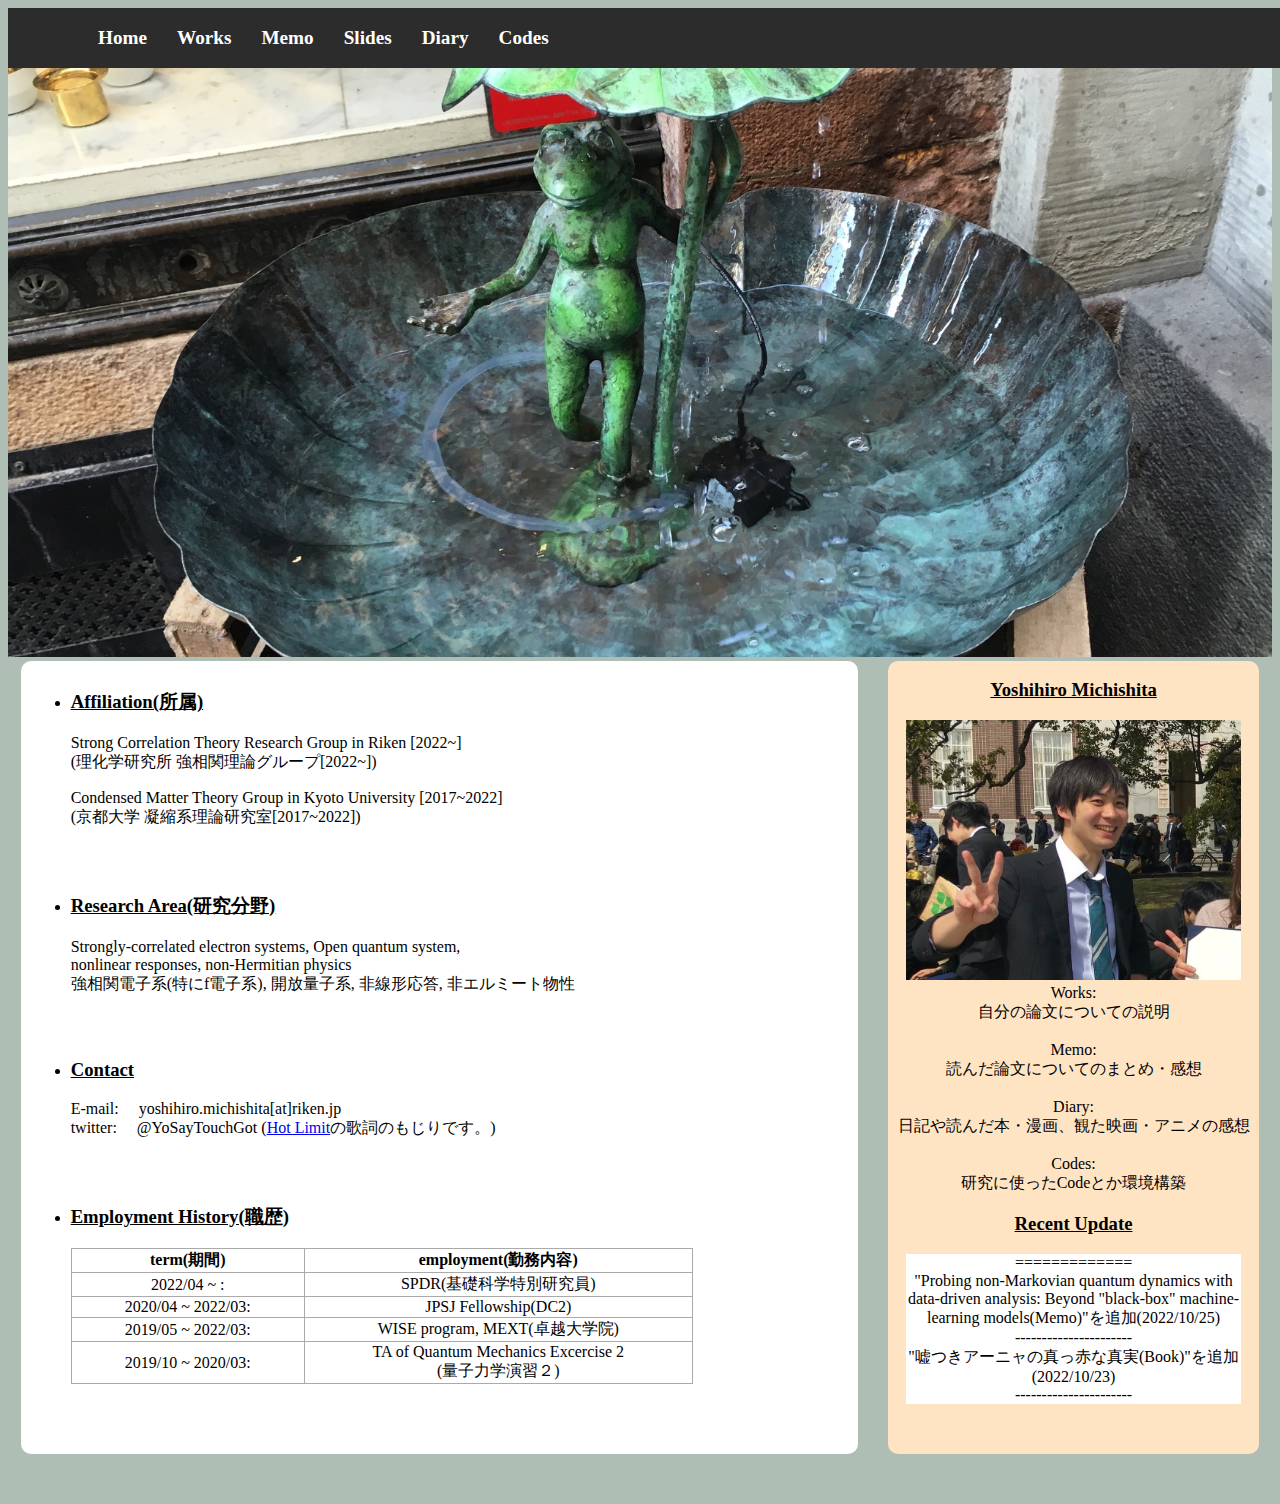
==== index.html @ 64fb928a "google tag" ====
<!DOCTYPE html>
<html lang="ja">
    <head>
        <!-- Google tag (gtag.js) -->
        <script async src="https://www.googletagmanager.com/gtag/js?id=G-P7GZWQ7PST"></script>
        <script>
        window.dataLayer = window.dataLayer || [];
        function gtag(){dataLayer.push(arguments);}
        gtag('js', new Date());

        gtag('config', 'G-P7GZWQ7PST');
        </script>
        <meta charset="UTF-8">
        <!--<link rel="stylesheet" href="css/reset.css">-->
        <link rel="stylesheet" href="css/style.css">
        <title>YoshihiroMichishita's Page</title>
    </head>
    <body>
        <header>
            <nav class="gnav">
                <ul>
                    <li><a href="index.html">Home</a></li>
                    <li><a href="works.html">Works</a></li>
                    <li><a href="https://github.com/YoshihiroMichishita/YoshihiroMichishita.github.io/issues?q=is%3Aissue+is%3Aopen+label%3A%22memo%22">Memo</a></li>
                    <li><a href="https://github.com/YoshihiroMichishita/YoshihiroMichishita.github.io/issues?q=is%3Aissue+is%3Aopen+label%3Aslide">Slides</a></li>
                    <li><a href="https://github.com/YoshihiroMichishita/YoshihiroMichishita.github.io/issues?q=is%3Aissue+is%3Aopen+label%3A%22diary%22+">Diary</a></li>
                    <li><a href="photo.html">Codes</a></li>
                </ul>
            </nav>
        </header>
        <div class="head"><img src="image/header2.JPG" width="100%" alt="ストックホルムのカエル"></div>
        <div class="box">
            
            <main>
                <ul>
                    <section>
                        <li style="text-decoration:underline"><h3>Affiliation(所属)</h3></li>
                        <p>Strong Correlation Theory Research Group in Riken [2022~]<br>(理化学研究所 強相関理論グループ[2022~])</p>
                        <p>Condensed Matter Theory Group in Kyoto University [2017~2022]<br>(京都大学 凝縮系理論研究室[2017~2022])</p>
                    </section>
                    <section>
                        <li class="topic"><h3>Research Area(研究分野)</h3></li>
                        <p>Strongly-correlated electron systems, Open quantum system,<br> nonlinear responses, non-Hermitian physics<br>強相関電子系(特にf電子系), 開放量子系, 非線形応答, 非エルミート物性</p>
                    </section>
                    <section>
                        <li class="topic"><h3>Contact</h3></li>
                        <p>E-mail:<span style="margin-left:20px;"></span>yoshihiro.michishita[at]riken.jp<br> twitter:<span style="margin-left:20px;"></span>@YoSayTouchGot (<a href="https://www.youtube.com/watch?v=vBmU5v2EyxM">Hot Limit</a>の歌詞のもじりです。)</p>
                    </section>
                    <section>
                        <li class="topic" class="topic"><h3>Employment History(職歴)</h3></li>
                        <table>
                            <thead>
                                <tr><th class="left1">term(期間)</th><th class="center">employment(勤務内容)</th></tr>
                            </thead>
                            <tbody>
                                <tr><td class="left1">2022/04 ~ :</td><td class="center">SPDR(基礎科学特別研究員)</td></tr>
                                <tr><td class="left1">2020/04 ~ 2022/03:</td><td class="center">JPSJ Fellowship(DC2)</td></tr>
                                <tr><td class="left1">2019/05 ~ 2022/03:</td><td class="center">WISE program, MEXT(卓越大学院)</td></tr>
                                <tr><td class="left1">2019/10 ~ 2020/03:</td><td class="center">TA of Quantum Mechanics Excercise 2<br>(量子力学演習２)</td></tr>
                            </tbody>
                        </table>
                    </section>
                </ul>
            </main>
            <aside>
                <h3 style="text-decoration:underline">Yoshihiro Michishita </h3>
                <img src="image/myself.JPG" width="90%" alt="顔写真(2017)"><br>
                Works:<br>自分の論文についての説明<br><br>
                Memo:<br> 読んだ論文についてのまとめ・感想<br><br>
                Diary:<br> 日記や読んだ本・漫画、観た映画・アニメの感想<br><br>
                Codes:<br>研究に使ったCodeとか環境構築
                <h3 style="text-decoration:underline">Recent Update </h3>
                <div class="scroll-box">
                    =============<br>
                    "Probing non-Markovian quantum dynamics with data-driven analysis: Beyond "black-box" machine-learning models(Memo)"を追加(2022/10/25)<br>
                    ----------------------<br>
                    "嘘つきアーニャの真っ赤な真実(Book)"を追加(2022/10/23)<br>
                    ----------------------<br>
                    "On the difficulty of training Recurrent Neural Network(Memo)"を追加(2022/10/13)<br>
                    ----------------------<br>
                    "春にして君を離れ(Book)"を追加(2022/09/23)<br>
                    ----------------------<br>
                    "家族八景(Book)"&"モナドの領域(Book)"を追加(2022/09/18)<br>
                    ----------------------<br>
                    LinuxPCのSetupGuideを追加(2022/09/06)<br>
                    ----------------------<br>
                    juliaの非線形のコードをを更新(2022/08/24)<br>
                    ----------------------<br>
                    "継ぐのは誰か？(Book)"を追加(2022/08/14)<br>
                    ----------------------<br>
                    "Entanglement and the foundations of statistical mechanics(Memo)"を追加(2022/08/08)<br>
                    ----------------------<br>
                    "Canonical Typicality(Memo)"を追加(2022/08/04)<br>
                    ----------------------<br>
                    "Thermal Pure Quantum States at Finite Temperature(Memo)"を追加(2022/07/28)<br>
                    ----------------------<br>
                    「旅のラゴス(本)」の感想を追加(2022/07/22)<br>
                    ----------------------<br> 
                    中央大のセミナーのスライド及び昔のランチセミナーのスライドを追加(2022/07/10)<br>
                    ----------------------<br>
                    Black Hawk Down(Movie)の感想を追加(2022/07/10)
                </div>   
                
            </aside>
        </div>
    </body>
</html>
---- css/style.css ----
body {
    /*background-color: #ffffff;*/
    background-color: #aebeb5;
    font-family: 'Meiryo', 'Hiragino Sans';
}
h1 {
    border-bottom: 3px solid #bbf1ef;
    box-sizing: border-box;
    padding: 1% 0;
    margin: 3% auto;
    width: 90%;
    text-align: center;
}

header{
    text-align: center;
    width: 100%;
    position: fixed;
    padding: 0px 20px;
    justify-content: space-between;
    background-color: rgb(44, 44, 44);
}
header nav ul{
    
    display: flex;
    /*flex-wrap: wrap;*/
    align-items: center;
    list-style: none;
    font-size: larger;
    font-weight: bold;
    text-align: center;
}
header nav ul li{
    
    margin-left: 30px;
}
header a {
    text-decoration: none;
    color: #ffffff;
}
#container {
    padding-top: 600px;
}


li.topic{
    text-decoration:underline;
    padding-top: 30px;
    /*
    background-color: rgb(105, 168, 226);
    color: #ffffff;
    padding: 0 8px;
    display: block;
    width: 35%;
    text-align: center;*/
}

table{
    width: 80%;
    border-collapse:separate;
    border-spacing: 0;
}
  
th{
    /*width: 30%;*/
    border-left:solid 1px #aaaaaa;
    border-top:solid 1px #aaaaaa;
    border-bottom:solid 1px #aaaaaa;
}
th.left1{
    width: 30%;
}
th.center{
    width: 50%;
}
th:last-child{
    /*width: 30%;*/
    border-right:solid 1px #aaaaaa;
}

td.left1{
    width: 30%;
    border-left:solid 1px #aaaaaa;
    border-bottom:solid 1px #aaaaaa;
    text-align: center;
    
}
td.center{
    width: 50%;
    border-left:solid 1px #aaaaaa;
    border-right:solid 1px #aaaaaa;
    border-bottom:solid 1px #aaaaaa;
    text-align: center;
}
details {
    width: 80%;
    align-content: center;
    margin-left: 10px;
    padding: 10px;
}
summary {
    list-style-image: url("../image/amuro3.png");
    font-family: 'Lato', 'Meiryo';
    font-size: larger;
    font-weight: bold;
    /*
    border-bottom: solid 3px #aaaaaa;
    border-right: solid 3px #aaaaaa;
    border-left: solid 3px #aaaaaa;*/
    border:solid 3px #aaaaaa;
    border-radius: 5px;
    margin-top: 20px;
    padding: 10px;
    text-align: center;
}
summary::-webkit-details-marker {
    background: url("../image/amuro3.png") no-repeat center/6px;
    color: transparent;
}
div.head {
    overflow: hidden;
}
div.box {
    
    width: 98%;
    margin: 0 auto 50px;
    display: flex;
    justify-content: space-between;
}
main {
    flex-basis: 66%;
    background-color: #ffffff;
    padding: 10px;
    border-radius: 10px;
}
aside {
    flex-basis: 30%;
    background-color: bisque;
    text-align: center;
    align-content: center;
    border-radius: 10px;
}
.scroll-box {
    width: 90%;
    height: 150px;
    margin: 0 auto 50px;
    overflow: scroll;
    background: #ffffff;
}
/*
summary {
    padding-left: 1px 0 2px 23px;
    background: transparent url("../image/amuro.png") no-repeat left 0.1em;
}*/
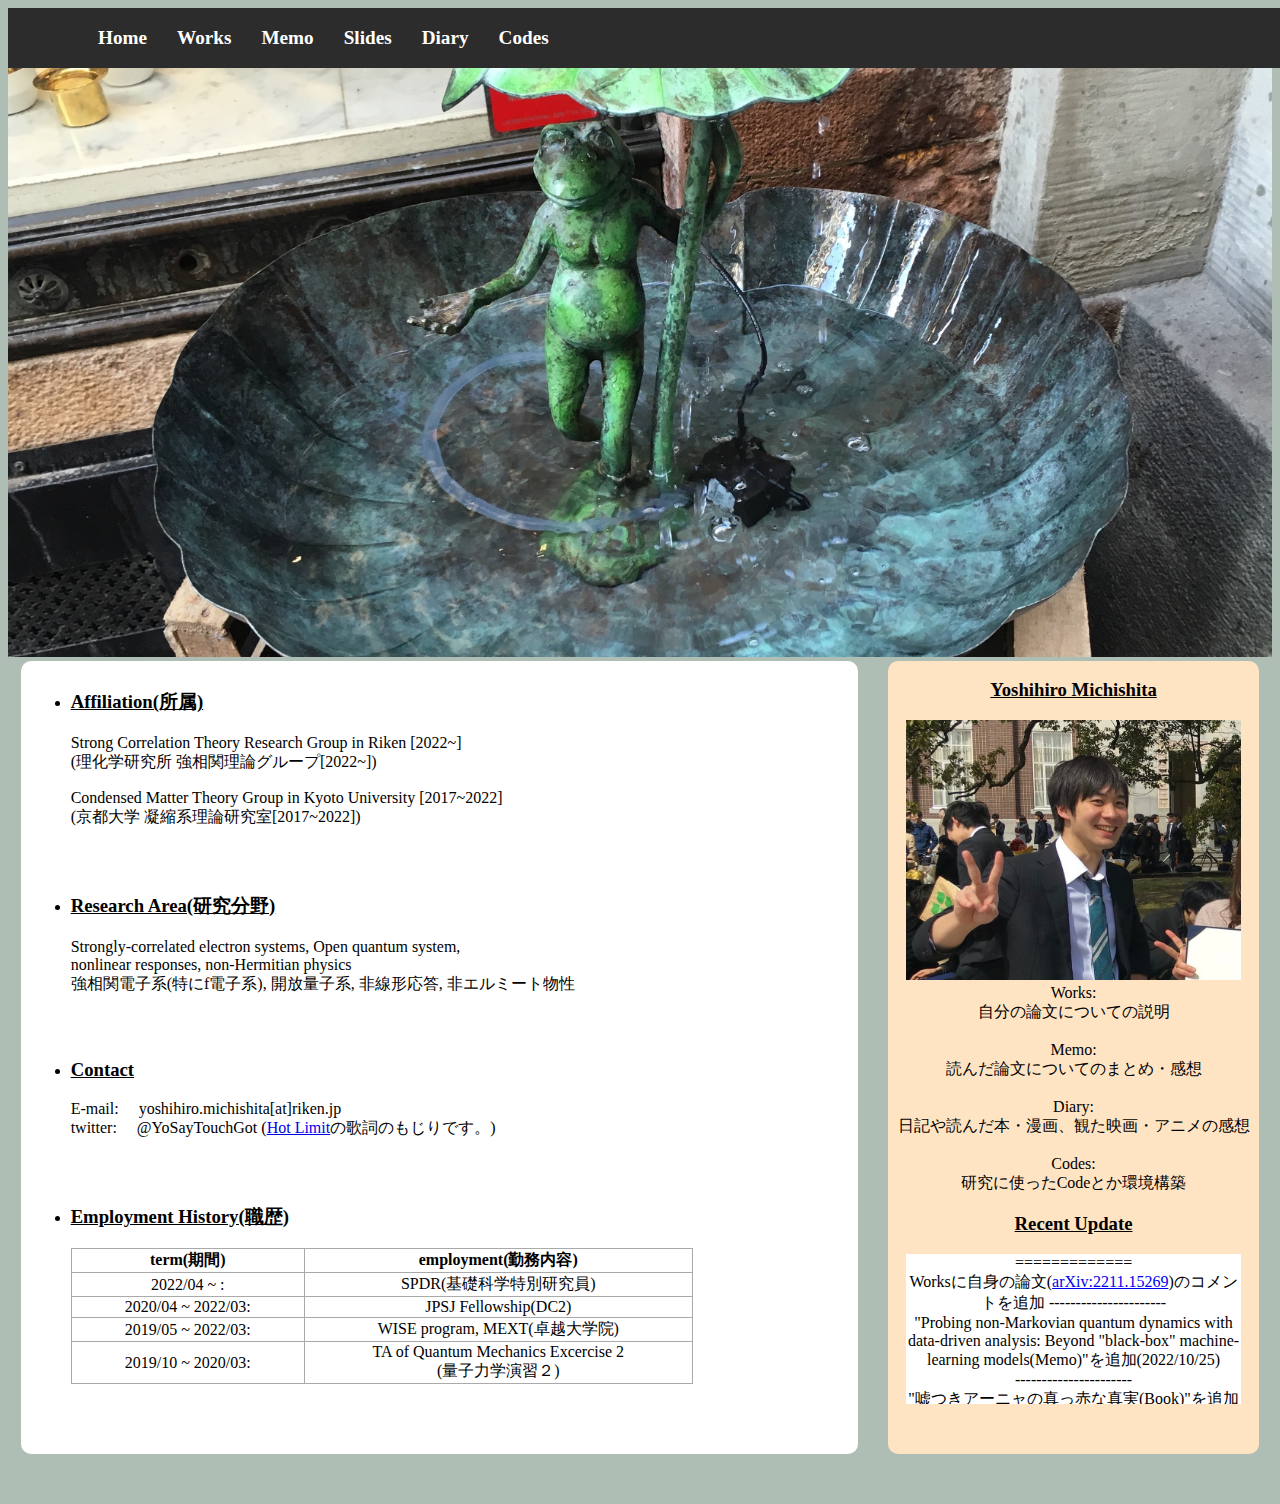
==== commit 6bfeb02d: "add comment" ====
--- a/index.html
+++ b/index.html
@@ -72,6 +72,8 @@
                 <h3 style="text-decoration:underline">Recent Update </h3>
                 <div class="scroll-box">
                     =============<br>
+                    Worksに自身の論文(<a href="https://arxiv.org/abs/2211.15269">arXiv:2211.15269</a>)のコメントを追加
+                    ----------------------<br>
                     "Probing non-Markovian quantum dynamics with data-driven analysis: Beyond "black-box" machine-learning models(Memo)"を追加(2022/10/25)<br>
                     ----------------------<br>
                     "嘘つきアーニャの真っ赤な真実(Book)"を追加(2022/10/23)<br>
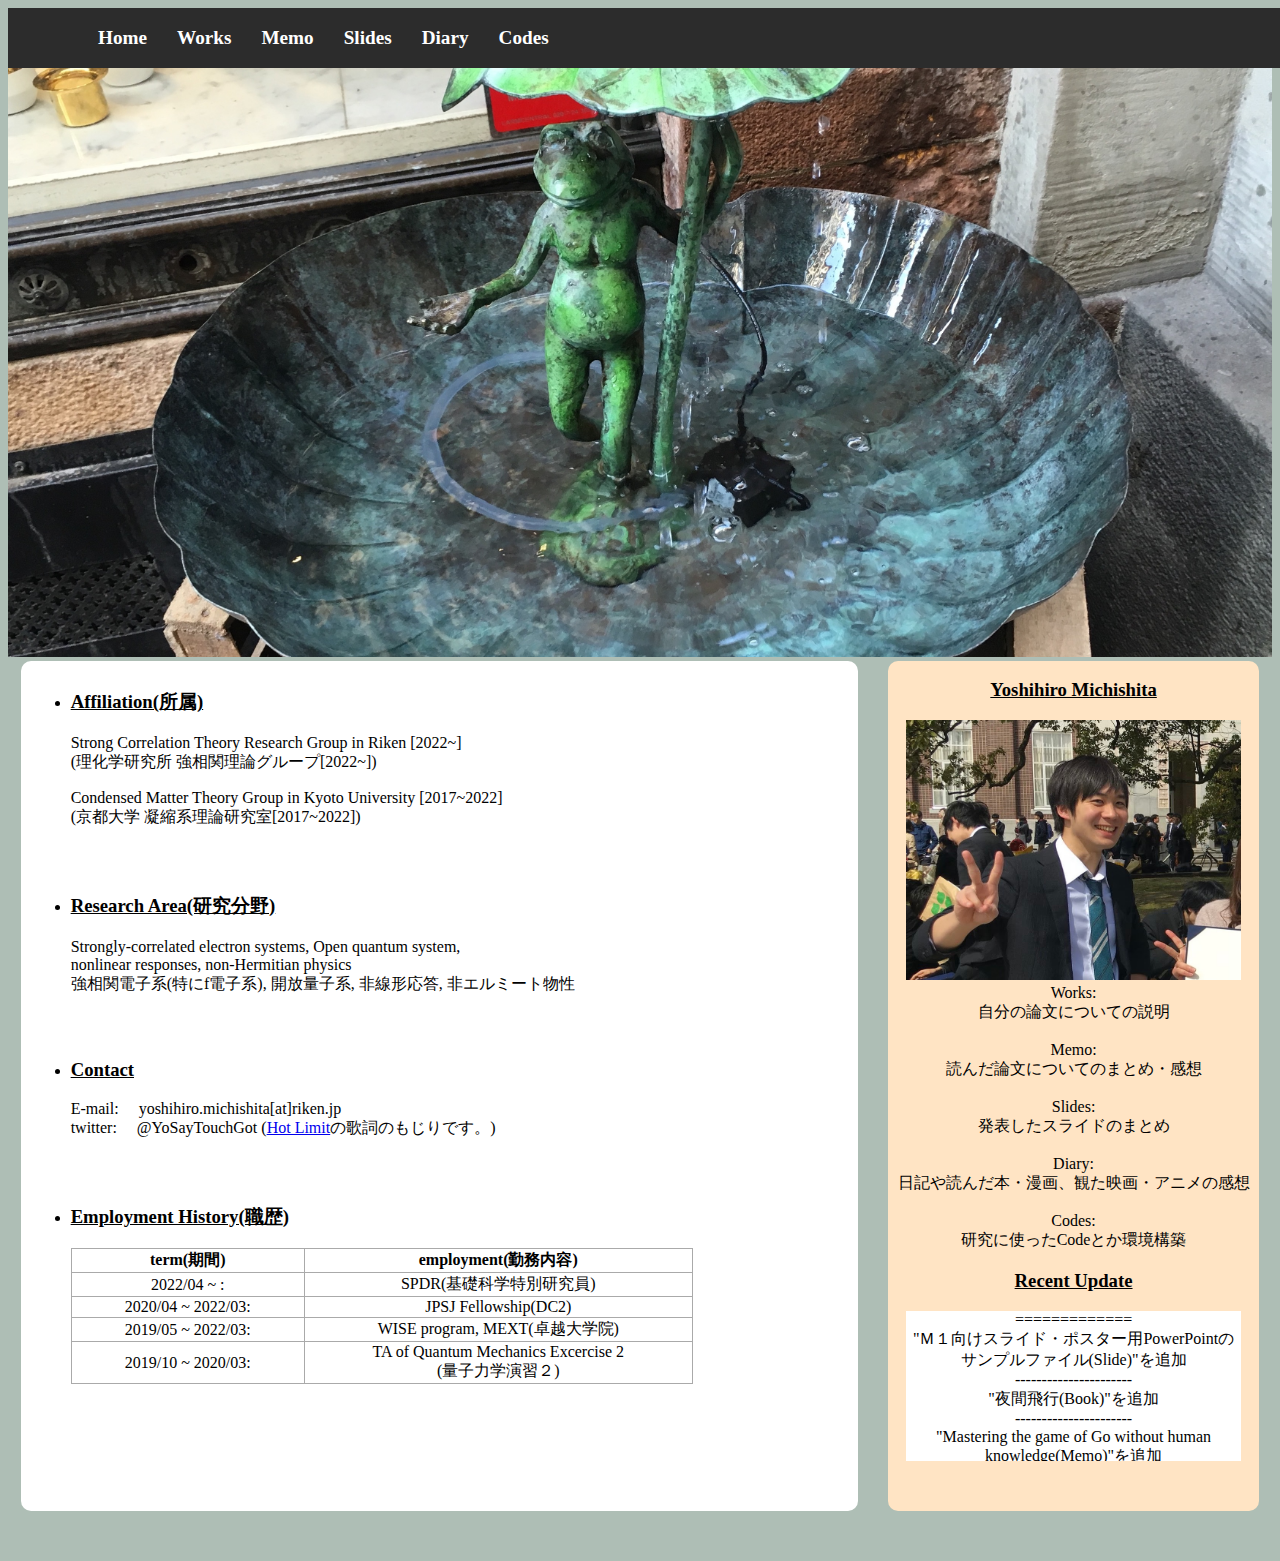
==== commit 789f7e53: "update" ====
--- a/index.html
+++ b/index.html
@@ -67,12 +67,21 @@
                 <img src="image/myself.JPG" width="90%" alt="顔写真(2017)"><br>
                 Works:<br>自分の論文についての説明<br><br>
                 Memo:<br> 読んだ論文についてのまとめ・感想<br><br>
+                Slides:<br>発表したスライドのまとめ<br><br>
                 Diary:<br> 日記や読んだ本・漫画、観た映画・アニメの感想<br><br>
                 Codes:<br>研究に使ったCodeとか環境構築
                 <h3 style="text-decoration:underline">Recent Update </h3>
                 <div class="scroll-box">
                     =============<br>
-                    Worksに自身の論文(<a href="https://arxiv.org/abs/2211.15269">arXiv:2211.15269</a>)のコメントを追加
+                    "Ｍ１向けスライド・ポスター用PowerPointのサンプルファイル(Slide)"を追加<br>
+                    ----------------------<br>
+                    "夜間飛行(Book)"を追加<br>
+                    ----------------------<br>
+                    "Mastering the game of Go without human knowledge(Memo)"を追加<br>
+                    ----------------------<br>
+                    "Mastering the game of GO with deep neural networks and tree search(Memo)"を追加<br>
+                    ----------------------<br>
+                    Worksに自身の論文(<a href="https://arxiv.org/abs/2211.15269">arXiv:2211.15269</a>)のコメントを追加<br>
                     ----------------------<br>
                     "Probing non-Markovian quantum dynamics with data-driven analysis: Beyond "black-box" machine-learning models(Memo)"を追加(2022/10/25)<br>
                     ----------------------<br>
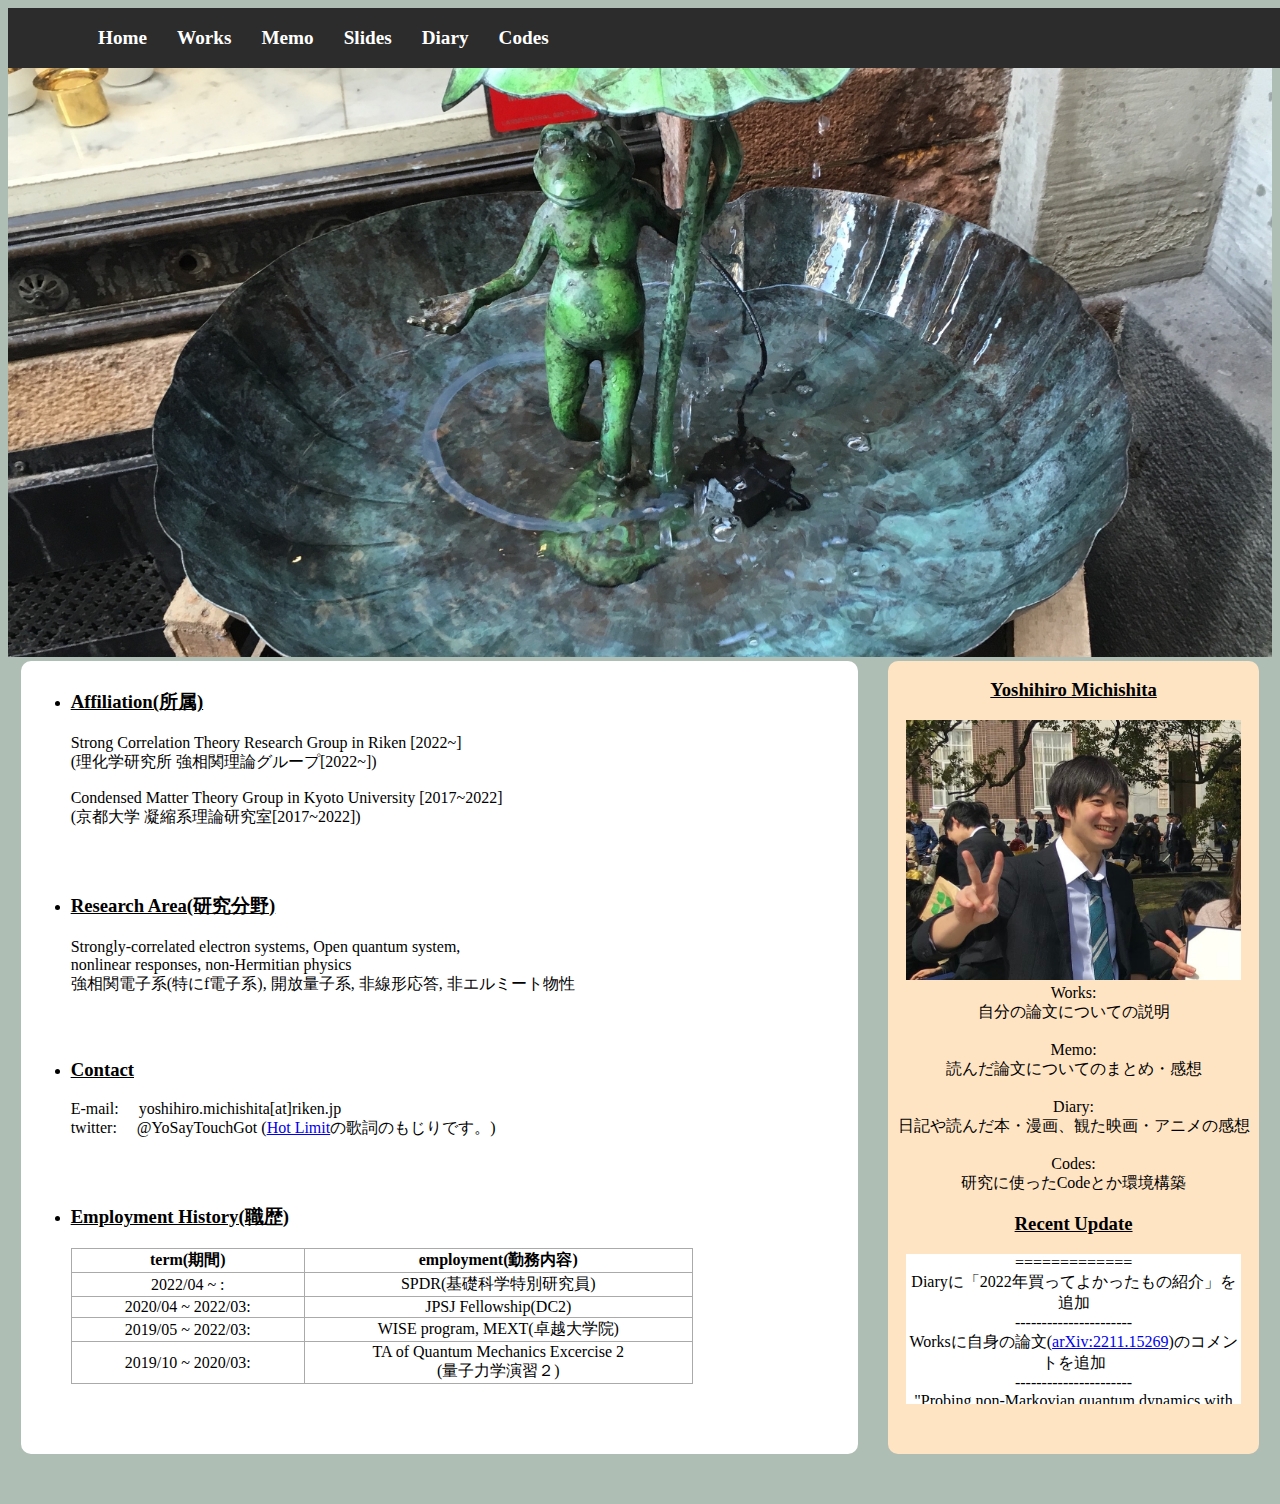
==== commit b8564036: "M1mac" ====
--- a/index.html
+++ b/index.html
@@ -67,19 +67,12 @@
                 <img src="image/myself.JPG" width="90%" alt="顔写真(2017)"><br>
                 Works:<br>自分の論文についての説明<br><br>
                 Memo:<br> 読んだ論文についてのまとめ・感想<br><br>
-                Slides:<br>発表したスライドのまとめ<br><br>
                 Diary:<br> 日記や読んだ本・漫画、観た映画・アニメの感想<br><br>
                 Codes:<br>研究に使ったCodeとか環境構築
                 <h3 style="text-decoration:underline">Recent Update </h3>
                 <div class="scroll-box">
                     =============<br>
-                    "Ｍ１向けスライド・ポスター用PowerPointのサンプルファイル(Slide)"を追加<br>
-                    ----------------------<br>
-                    "夜間飛行(Book)"を追加<br>
-                    ----------------------<br>
-                    "Mastering the game of Go without human knowledge(Memo)"を追加<br>
-                    ----------------------<br>
-                    "Mastering the game of GO with deep neural networks and tree search(Memo)"を追加<br>
+                    Diaryに「2022年買ってよかったもの紹介」を追加<br>
                     ----------------------<br>
                     Worksに自身の論文(<a href="https://arxiv.org/abs/2211.15269">arXiv:2211.15269</a>)のコメントを追加<br>
                     ----------------------<br>
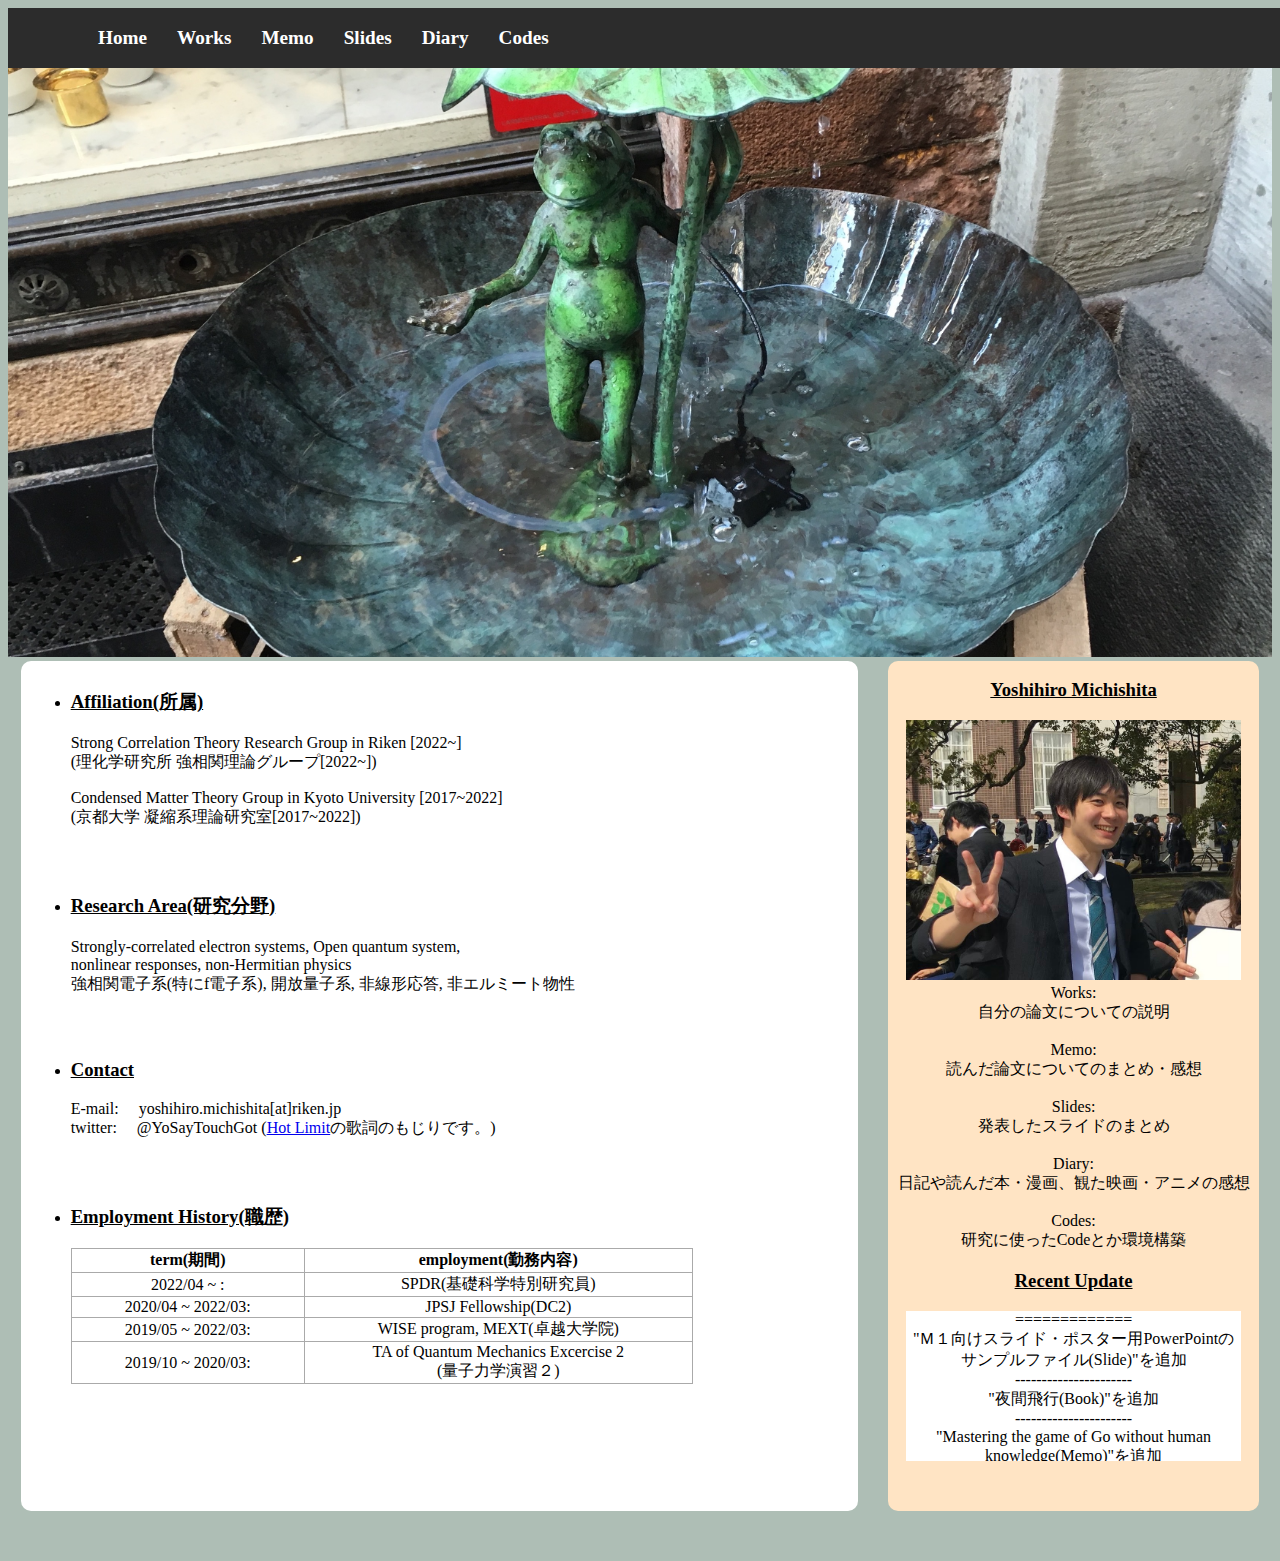
==== commit f5378c07: "Merge remote-tracking branch 'refs/remotes/origin/master'" ====
--- a/index.html
+++ b/index.html
@@ -67,12 +67,21 @@
                 <img src="image/myself.JPG" width="90%" alt="顔写真(2017)"><br>
                 Works:<br>自分の論文についての説明<br><br>
                 Memo:<br> 読んだ論文についてのまとめ・感想<br><br>
+                Slides:<br>発表したスライドのまとめ<br><br>
                 Diary:<br> 日記や読んだ本・漫画、観た映画・アニメの感想<br><br>
                 Codes:<br>研究に使ったCodeとか環境構築
                 <h3 style="text-decoration:underline">Recent Update </h3>
                 <div class="scroll-box">
                     =============<br>
-                    Diaryに「2022年買ってよかったもの紹介」を追加<br>
+                    "Ｍ１向けスライド・ポスター用PowerPointのサンプルファイル(Slide)"を追加<br>
+                    ----------------------<br>
+                    "夜間飛行(Book)"を追加<br>
+                    ----------------------<br>
+                    "Mastering the game of Go without human knowledge(Memo)"を追加<br>
+                    ----------------------<br>
+                    "Mastering the game of GO with deep neural networks and tree search(Memo)"を追加<br>
+                    ----------------------<br>
+                    "グレート・ギャツビー(Book)"を追加<br>
                     ----------------------<br>
                     Worksに自身の論文(<a href="https://arxiv.org/abs/2211.15269">arXiv:2211.15269</a>)のコメントを追加<br>
                     ----------------------<br>
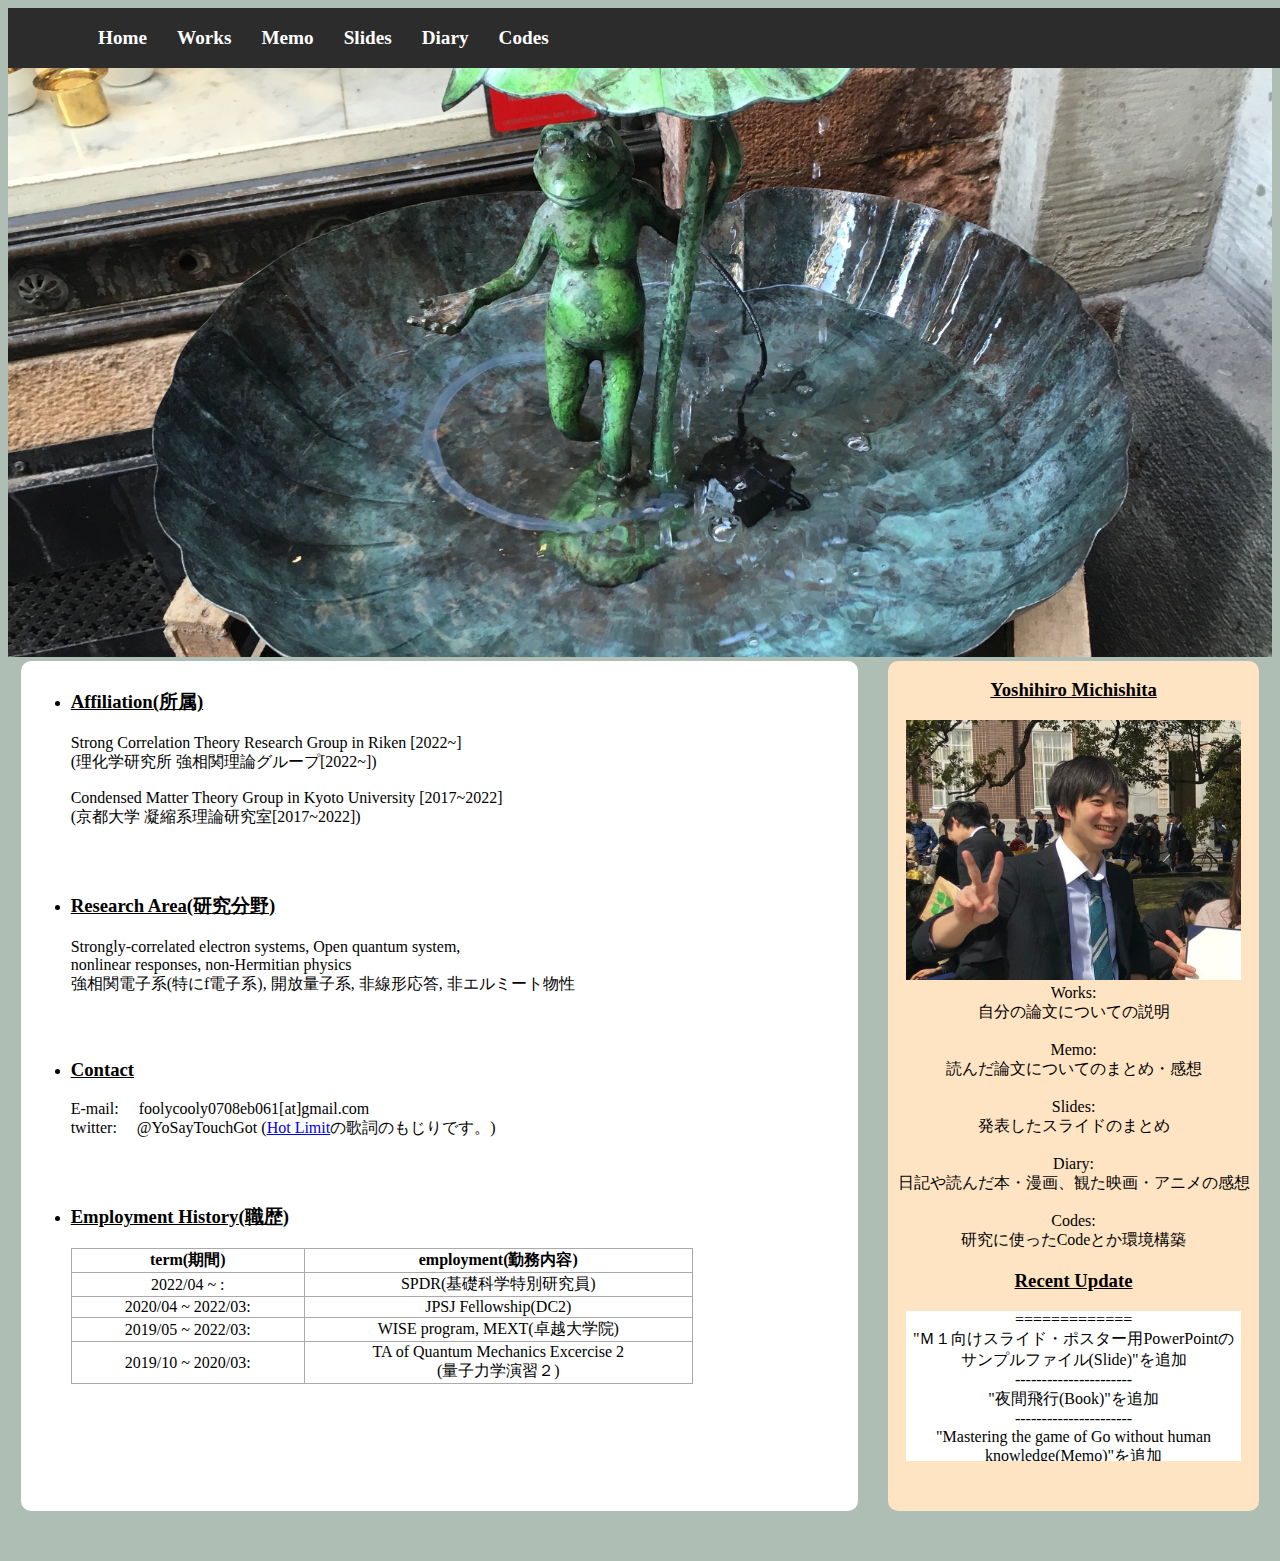
==== commit d4de1730: "Update index.html" ====
--- a/index.html
+++ b/index.html
@@ -44,7 +44,7 @@
                     </section>
                     <section>
                         <li class="topic"><h3>Contact</h3></li>
-                        <p>E-mail:<span style="margin-left:20px;"></span>yoshihiro.michishita[at]riken.jp<br> twitter:<span style="margin-left:20px;"></span>@YoSayTouchGot (<a href="https://www.youtube.com/watch?v=vBmU5v2EyxM">Hot Limit</a>の歌詞のもじりです。)</p>
+                        <p>E-mail:<span style="margin-left:20px;"></span>foolycooly0708eb061[at]gmail.com<br> twitter:<span style="margin-left:20px;"></span>@YoSayTouchGot (<a href="https://www.youtube.com/watch?v=vBmU5v2EyxM">Hot Limit</a>の歌詞のもじりです。)</p>
                     </section>
                     <section>
                         <li class="topic" class="topic"><h3>Employment History(職歴)</h3></li>
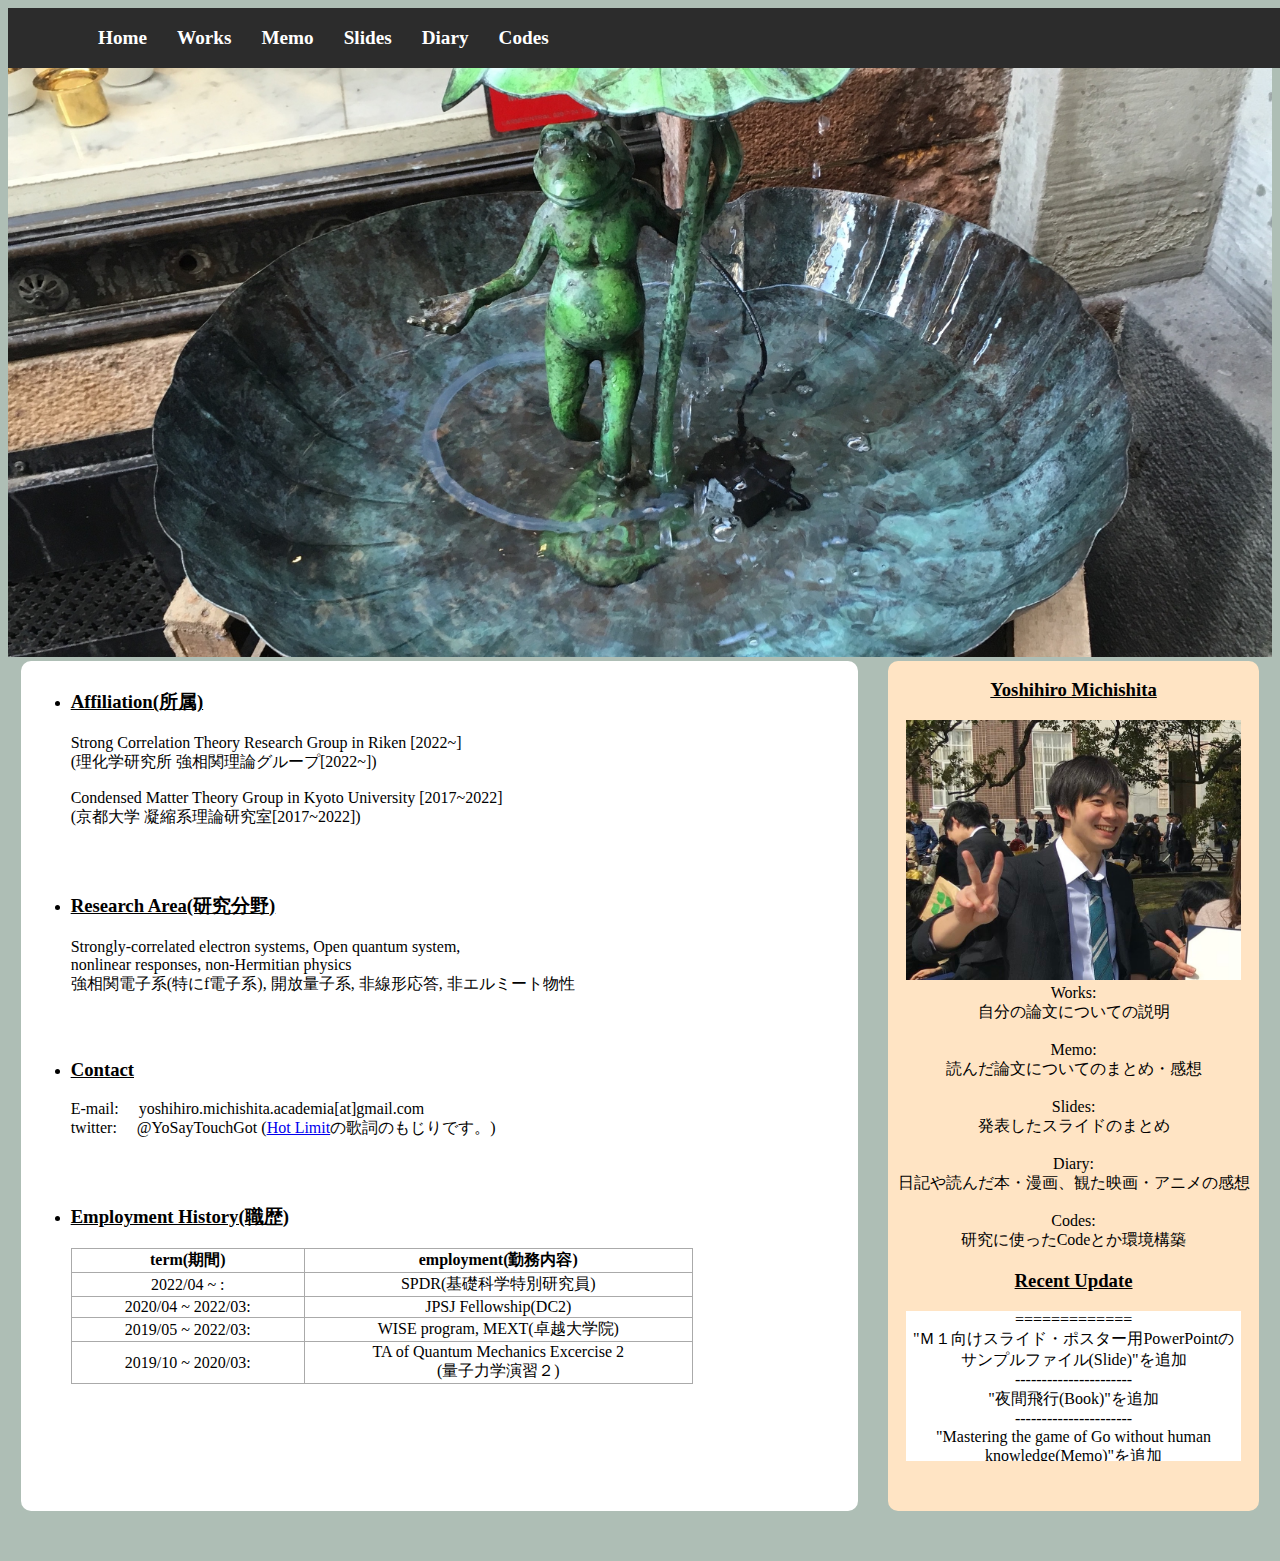
==== commit 68447387: "Update index.html" ====
--- a/index.html
+++ b/index.html
@@ -44,7 +44,7 @@
                     </section>
                     <section>
                         <li class="topic"><h3>Contact</h3></li>
-                        <p>E-mail:<span style="margin-left:20px;"></span>foolycooly0708eb061[at]gmail.com<br> twitter:<span style="margin-left:20px;"></span>@YoSayTouchGot (<a href="https://www.youtube.com/watch?v=vBmU5v2EyxM">Hot Limit</a>の歌詞のもじりです。)</p>
+                        <p>E-mail:<span style="margin-left:20px;"></span>yoshihiro.michishita.academia[at]gmail.com<br> twitter:<span style="margin-left:20px;"></span>@YoSayTouchGot (<a href="https://www.youtube.com/watch?v=vBmU5v2EyxM">Hot Limit</a>の歌詞のもじりです。)</p>
                     </section>
                     <section>
                         <li class="topic" class="topic"><h3>Employment History(職歴)</h3></li>
